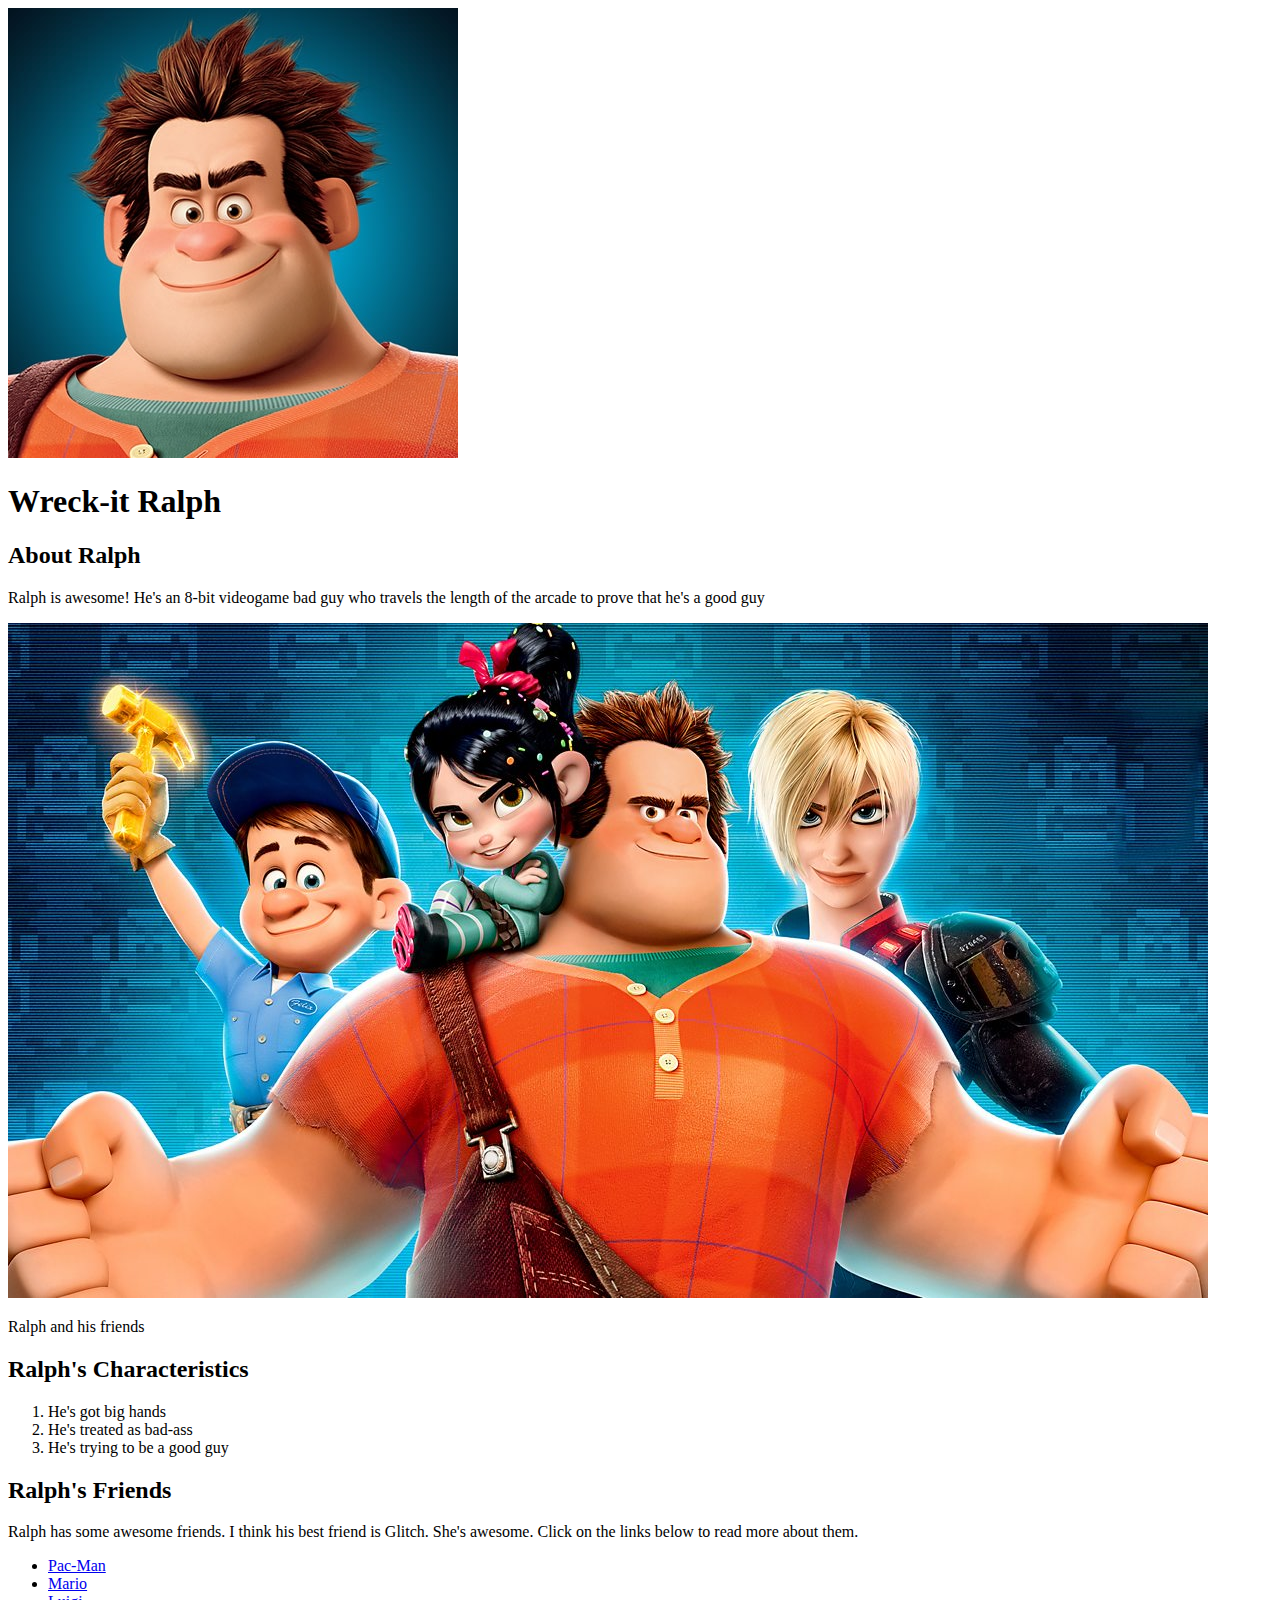
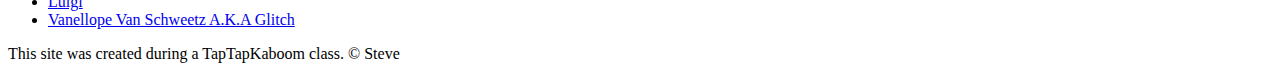
==== index.html @ 7856cf4f "Added our characters index.html and a few images" ====
<!DOCTYPE html>
<html>
<head>
	<meta charset="utf-8">
	<meta name="viewport" content="width=device-width, initial-scale=1">
	<title>Wreck-it Ralph</title>
	<link rel="icon" href="img/ralph-avatar.jpeg">
</head>
<body>
	<!--header element -->
	<header>
		<img src="img/ralph-avatar.jpeg">
		<h1>Wreck-it Ralph</h1>
	</header>

	<!-- Main Element -->
	<main>
		<h2>About Ralph</h2>
		<p>Ralph is awesome! He's an 8-bit videogame bad guy who travels the length of the arcade to prove that he's a good guy </p>
		<img src="img/ralph-big.jpeg">
		<p>Ralph and his friends</p>

		<!-- Characteristics -->
		<h2>Ralph's Characteristics</h2>
		<ol>
			<li>He's got big hands</li>
			<li>He's treated as bad-ass</li>
			<li>He's trying to be a good guy</li>
		</ol>

		<!-- Friends -->
		<h2>Ralph's Friends</h2>
		<p>Ralph has some awesome friends. I think his best friend is Glitch. She's awesome. Click on the links below to read more about them.</p>
		<ul>
			<li><a target="_blank" href="https://en.wikipedia.org/wiki/Pac-Man">Pac-Man</a></li>
			<li><a target="_blank" href="https://en.wikipedia.org/wiki/Mario">Mario</a></li>
			<li><a target="_blank" href="https://en.wikipedia.org/wiki/Luigi">Luigi</a></li>
			<li><a target="_blank" href="hhttps://disney.fandom.com/wiki/Vanellope_von_Schweetz">Vanellope Van Schweetz A.K.A Glitch</a></li>
		</ul>


	</main>

	<!-- Footer Element -->
	<footer>
		<p>This site was created during a TapTapKaboom class. &copy; Steve</p>
	</footer>
		

	</header>

</body>
</html>
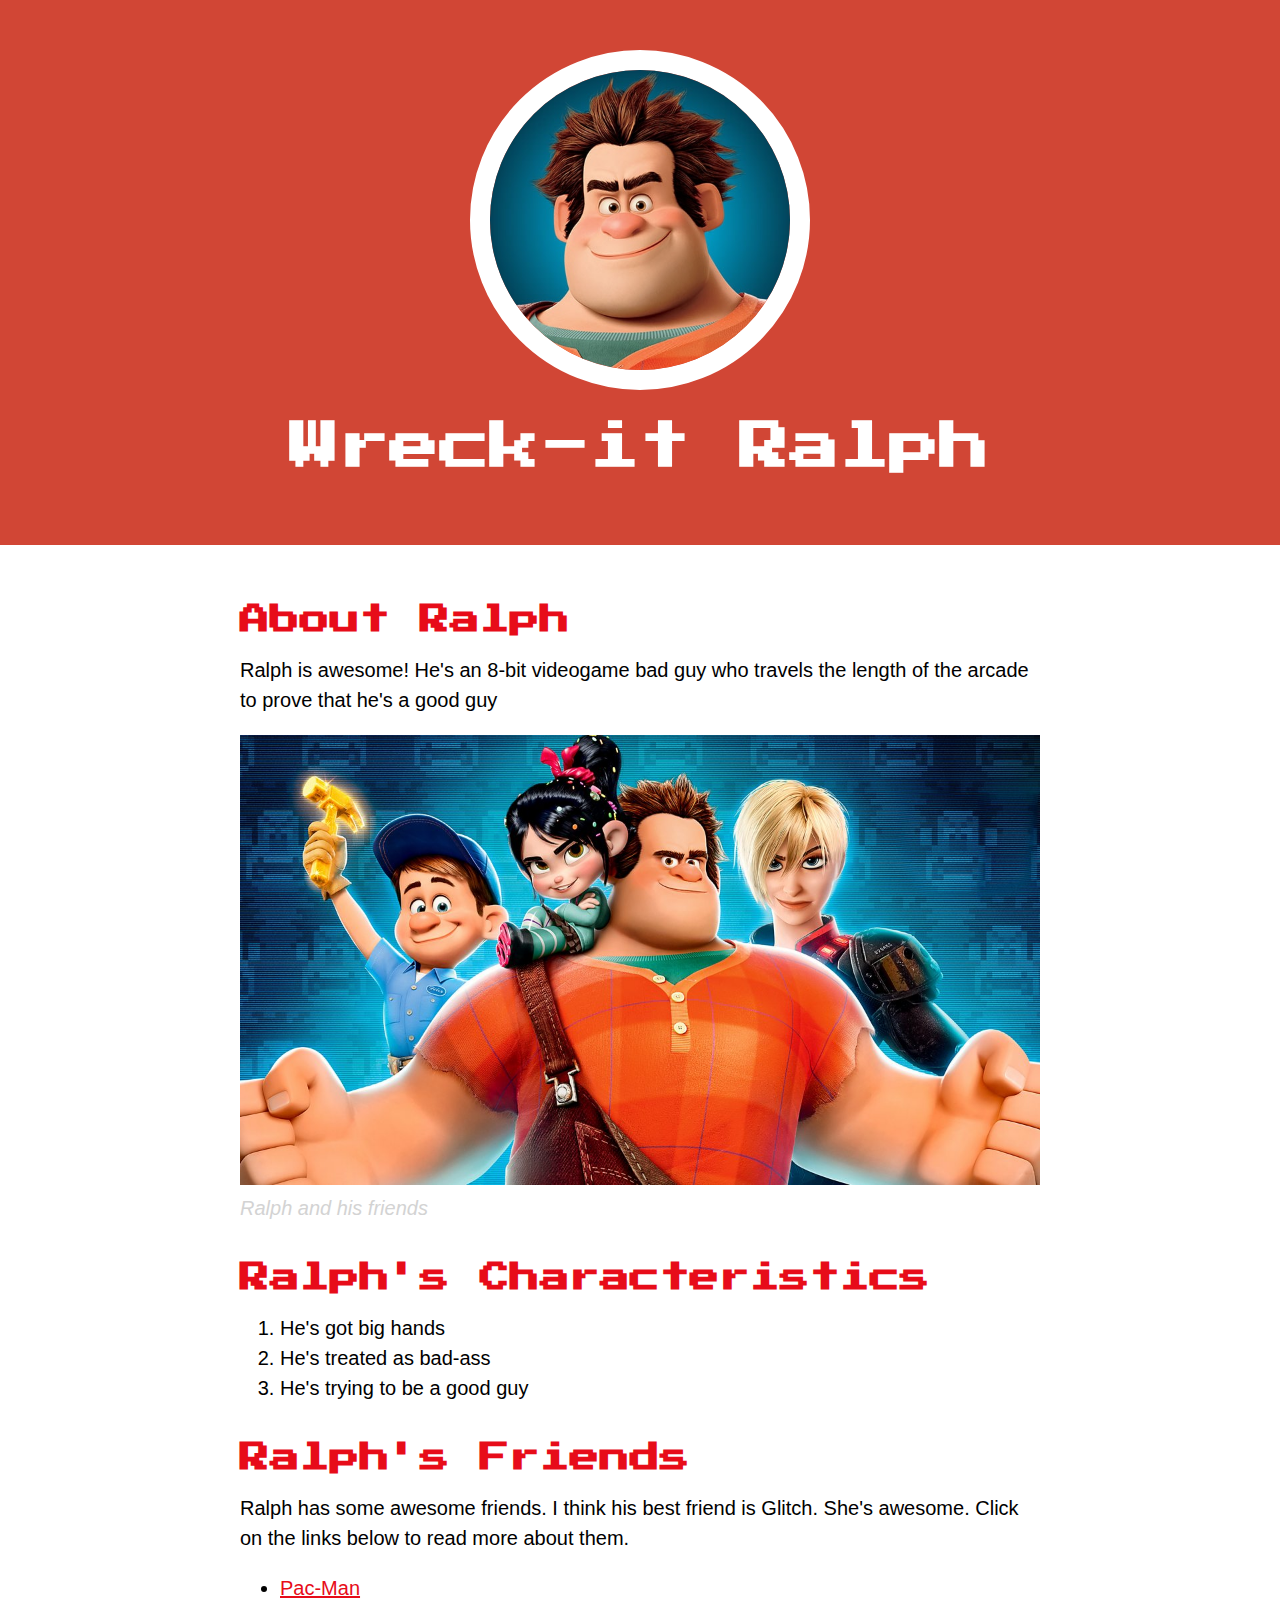
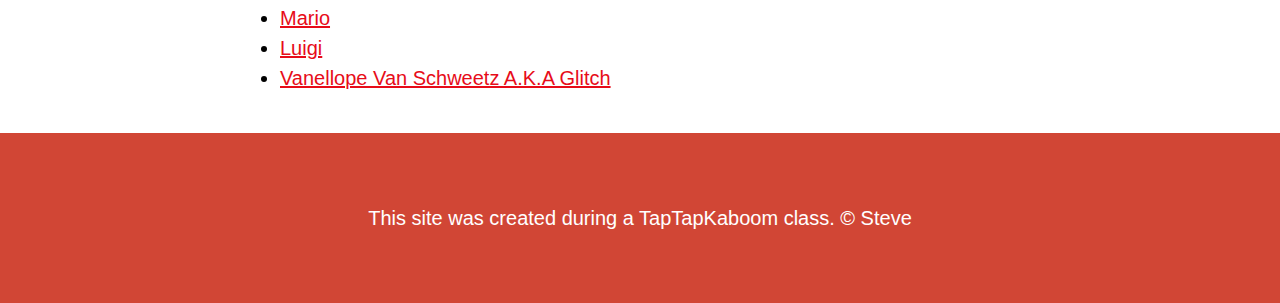
==== commit c16ddadd: "Wrote the CSS for our characters website and changed some html" ====
--- a/index.html
+++ b/index.html
@@ -4,7 +4,16 @@
 	<meta charset="utf-8">
 	<meta name="viewport" content="width=device-width, initial-scale=1">
 	<title>Wreck-it Ralph</title>
+	<!-- FAVICON -->
 	<link rel="icon" href="img/ralph-avatar.jpeg">
+	
+	<!-- FONTS -->
+	<link rel="preconnect" href="https://fonts.googleapis.com">
+	<link rel="preconnect" href="https://fonts.gstatic.com" crossorigin>
+	<link href="https://fonts.googleapis.com/css2?family=Press+Start+2P&display=swap" rel="stylesheet">
+
+	<!-- STYLE SHEET -->
+	<link rel="stylesheet" type="text/css" href="css/hero.css">
 </head>
 <body>
 	<!--header element -->
@@ -18,7 +27,7 @@
 		<h2>About Ralph</h2>
 		<p>Ralph is awesome! He's an 8-bit videogame bad guy who travels the length of the arcade to prove that he's a good guy </p>
 		<img src="img/ralph-big.jpeg">
-		<p>Ralph and his friends</p>
+		<p class="caption">Ralph and his friends</p>
 
 		<!-- Characteristics -->
 		<h2>Ralph's Characteristics</h2>
--- a/css/hero.css
+++ b/css/hero.css
@@ -0,0 +1,74 @@
+ body{
+ 	margin: 0;
+ 	font-family: Helvetica, Arial, sans-serif;
+ 	font-size: 20px;
+ 	line-height: 30px;
+ }
+
+ header{
+ 	background-color: #d14635;
+ 	text-align: center;
+ 	padding-top: 50px;
+ 	padding-bottom: 50px;
+ }
+
+ h1, h2{
+ 	font-family: 'Press Start 2P', cursive;
+ }
+
+ header h1{
+ 	color: white;
+ 	font-size: 50px;
+
+ }
+
+ /*To make the square image round you create a border-radius. 
+ The width of the image is 300px and has a border of 20 pixels on all sides
+ Therefore the border radius would need to be 170px*/
+ header img {
+ 	border-radius: 170px;
+    width: 300px;
+    border: 20px solid white;
+ }
+
+ main{
+ 	max-width: 800px;
+ 	/*short cut for alligning to the center*/
+ 	margin: 0 auto;
+ 	padding: 20px;
+ }
+
+ main img{
+ 	max-width: 100%;
+ }
+
+ h2{
+ 	font-size: 30px;
+ 	color: #e70c19;
+ 	margin: 40px 0 10px;
+ }
+
+ a{
+ 	color: #e70c19;
+ }
+ a:hover{
+ 	color: white;
+ 	background-color: #483a94;
+ }
+
+footer p{
+	padding: 0;
+}
+ footer{
+ 	background-color: #d14635;
+ 	text-align: center;
+ 	color: white;
+ 	padding: 50px;
+
+ }
+
+ p.caption{
+ 	color: lightgrey;
+ 	font-style: italic;
+ 	margin-top: 0;
+ }